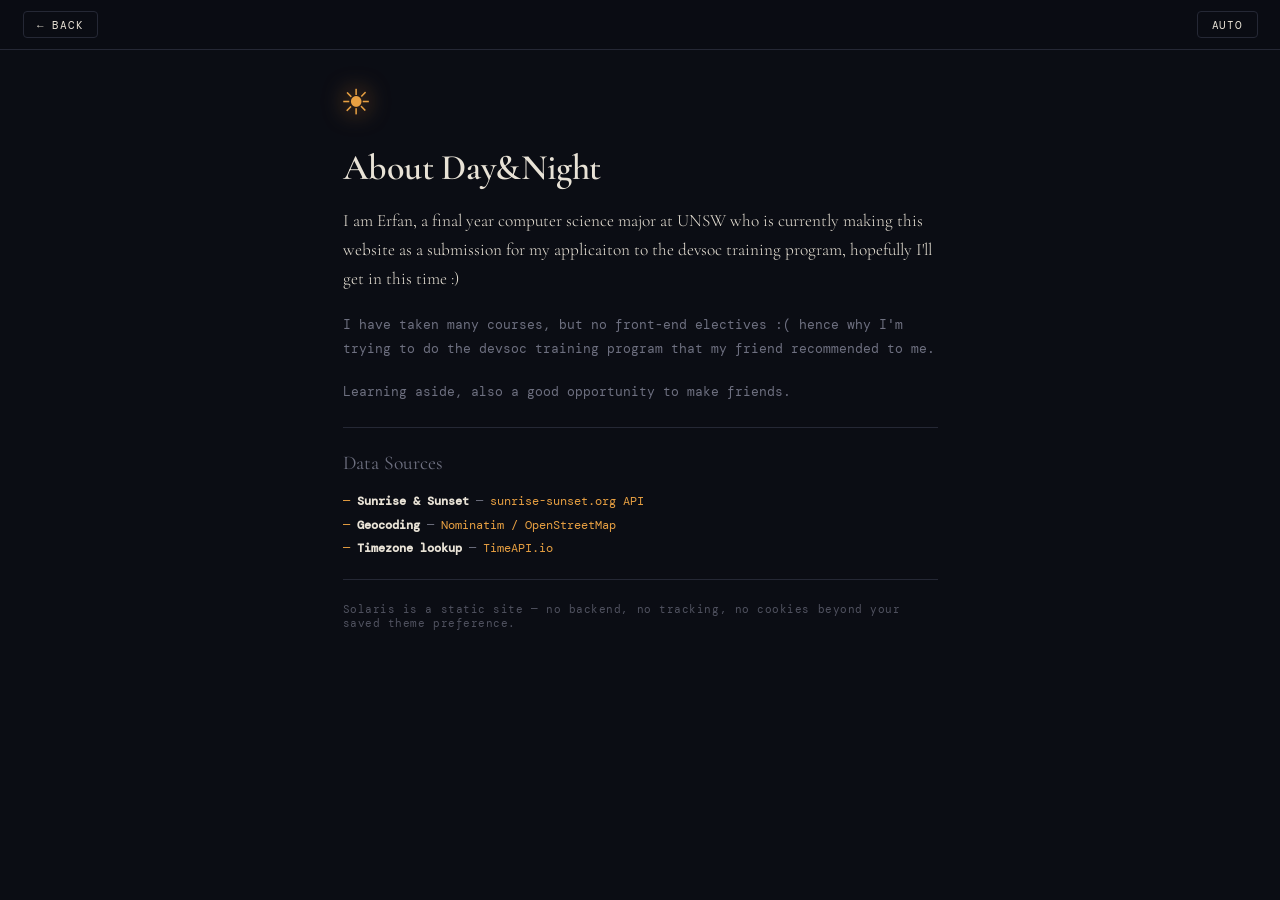
==== about.html @ 629b4152 "Create about.html" ====
<!DOCTYPE html>
<html lang="en">
<head>
  <meta charset="UTF-8" />
  <meta name="viewport" content="width=device-width, initial-scale=1.0" />
  <title>About Day&Night</title>
  <link rel="preconnect" href="https://fonts.googleapis.com" />
  <link rel="preconnect" href="https://fonts.gstatic.com" crossorigin />
  <link href="https://fonts.googleapis.com/css2?family=Cormorant+Garamond:wght@300;400;600&family=DM+Mono:wght@300;400&display=swap" rel="stylesheet" />
  <link rel="stylesheet" href="styles.css" />
</head>
<body>

  <header class="site-header">
    <div class="header-left">
      <a href="index.html" class="about-btn">← Back</a>
    </div>
    <div class="header-right">
      <button id="theme-toggle" class="theme-btn">Auto</button>
    </div>
  </header>

  <main class="main-content about-main">
    <article class="about-article">
      <div class="about-ornament">☀</div>
      <h1 class="about-title">About Day&Night</h1>
      <p class="about-lead">
        I am Erfan, a final year computer science major at UNSW who is currently making this website as a submission for my applicaiton to the devsoc training program, hopefully I'll get in this time :)
      </p>
      <p class="about-body">I have taken many courses, but no front-end electives :(

      hence why I'm trying to do the devsoc training program that my friend recommended to me.
      </p>
      <p class="about-body">Learning aside, also a good opportunity to make friends.
      </p>
      <hr class="about-rule" />
      <h2 class="about-subtitle">Data Sources</h2>
      <ul class="about-list">
        <li><strong>Sunrise &amp; Sunset</strong> — <a href="https://sunrise-sunset.org/api" target="_blank" rel="noopener">sunrise-sunset.org API</a></li>
        <li><strong>Geocoding</strong> — <a href="https://nominatim.openstreetmap.org/" target="_blank" rel="noopener">Nominatim / OpenStreetMap</a></li>
        <li><strong>Timezone lookup</strong> — <a href="https://timeapi.io/" target="_blank" rel="noopener">TimeAPI.io</a></li>
      </ul>
      <hr class="about-rule" />
      <p class="about-small">
        Solaris is a static site — no backend, no tracking, no cookies beyond your saved theme preference.
      </p>
    </article>
  </main>

  <script src="script.js"></script>
</body>
</html>
---- styles.css ----
/* ============================================================
   Day&Night — styles.css
   Credit to Erfan Gheibi
   29/05/2026
   Made for Devsoc training program application
   Cormorant Garamond (display) + DM Mono (data/mono)
   ============================================================ */

/* ---------- CSS Variables ---------- */
:root {
  /* Day palette */
  --day-bg:            #fdf6ec;
  --day-bg-alt:        #f5ead8;
  --day-text:          #1a1208;
  --day-muted:         #7a6348;
  --day-border:        #d8c9b0;
  --day-accent:        #c8721a;
  --day-accent-soft:   #f0a840;
  --day-fill-start:    #f5c842;
  --day-fill-end:      #e8721a;
  --day-track:         #e8d9c2;
  --day-header-bg:     rgba(253,246,236,0.88);

  /* Night palette */
  --night-bg:          #0b0d14;
  --night-bg-alt:      #131620;
  --night-text:        #e8e2d6;
  --night-muted:       #6e7080;
  --night-border:      #252835;
  --night-accent:      #e8a042;
  --night-accent-soft: #c87830;
  --night-fill-start:  #2c3a6e;
  --night-fill-end:    #e8a042;
  --night-track:       #1c1f2e;
  --night-header-bg:   rgba(11,13,20,0.88);

  /* Applied (default = day) */
  --bg:            var(--day-bg);
  --bg-alt:        var(--day-bg-alt);
  --text:          var(--day-text);
  --muted:         var(--day-muted);
  --border:        var(--day-border);
  --accent:        var(--day-accent);
  --accent-soft:   var(--day-accent-soft);
  --fill-start:    var(--day-fill-start);
  --fill-end:      var(--day-fill-end);
  --track:         var(--day-track);
  --header-bg:     var(--day-header-bg);

  --font-display: 'Cormorant Garamond', Georgia, serif;
  --font-mono:    'DM Mono', 'Courier New', monospace;

  --radius-sm: 4px;
  --radius-md: 8px;
  --radius-lg: 16px;
  --transition: 0.35s ease;
}

body.theme-night {
  --bg:            var(--night-bg);
  --bg-alt:        var(--night-bg-alt);
  --text:          var(--night-text);
  --muted:         var(--night-muted);
  --border:        var(--night-border);
  --accent:        var(--night-accent);
  --accent-soft:   var(--night-accent-soft);
  --fill-start:    var(--night-fill-start);
  --fill-end:      var(--night-fill-end);
  --track:         var(--night-track);
  --header-bg:     var(--night-header-bg);
}

/* ---------- Reset & Base ---------- */
*, *::before, *::after { box-sizing: border-box; margin: 0; padding: 0; }

html {
  font-size: 15px;
  -webkit-font-smoothing: antialiased;
}

body {
  background-color: var(--bg);
  color: var(--text);
  font-family: var(--font-mono);
  min-height: 100vh;
  display: flex;
  flex-direction: column;
  transition: background-color var(--transition), color var(--transition);
}

a { color: var(--accent); text-decoration: none; }
a:hover { text-decoration: underline; }

/* ---------- Header ---------- */
.site-header {
  position: sticky;
  top: 0;
  z-index: 100;
  background: var(--header-bg);
  backdrop-filter: blur(12px);
  -webkit-backdrop-filter: blur(12px);
  border-bottom: 1px solid var(--border);
  display: flex;
  align-items: center;
  justify-content: space-between;
  padding: 0.75rem 1.5rem;
  transition: background var(--transition), border-color var(--transition);
}

.header-left, .header-right {
  display: flex;
  align-items: center;
  gap: 0.75rem;
}

.site-logo {
  font-family: var(--font-display);
  font-size: 1.3rem;
  font-weight: 600;
  letter-spacing: 0.04em;
  color: var(--accent);
}

/* Shared button style */
.about-btn, .theme-btn, .search-btn {
  font-family: var(--font-mono);
  font-size: 0.72rem;
  font-weight: 400;
  letter-spacing: 0.08em;
  text-transform: uppercase;
  padding: 0.35rem 0.9rem;
  border: 1px solid var(--border);
  border-radius: var(--radius-sm);
  background: transparent;
  color: var(--text);
  cursor: pointer;
  transition: background var(--transition), border-color var(--transition), color var(--transition), transform 0.1s;
}
.about-btn:hover, .theme-btn:hover, .search-btn:hover {
  background: var(--bg-alt);
  border-color: var(--accent);
  color: var(--accent);
  text-decoration: none;
}
.about-btn:active, .theme-btn:active, .search-btn:active { transform: scale(0.97); }

.theme-btn {
  min-width: 60px;
}

/* ---------- Main ---------- */
.main-content {
  flex: 1;
  max-width: 860px;
  width: 100%;
  margin: 0 auto;
  padding: 2rem 1.5rem 3rem;
  display: flex;
  flex-direction: column;
  gap: 2.5rem;
}

/* ---------- Sun Progress Bar ---------- */
.sunbar-section {
  display: flex;
  flex-direction: column;
  gap: 0.6rem;
}

.sunbar-meta {
  display: flex;
  justify-content: space-between;
  align-items: baseline;
  font-size: 0.7rem;
  color: var(--muted);
  letter-spacing: 0.06em;
  text-transform: uppercase;
}

.sunbar-center-label {
  font-family: var(--font-display);
  font-size: 0.85rem;
  font-weight: 400;
  text-transform: none;
  letter-spacing: 0.02em;
  color: var(--muted);
}

.sunbar-label span {
  font-family: var(--font-display);
  font-size: 1rem;
  font-weight: 600;
  color: var(--text);
  margin-left: 0.3rem;
  letter-spacing: 0;
  text-transform: none;
}

.sunbar-track {
  position: relative;
  height: 12px;
  background: var(--track);
  border-radius: 100px;
  overflow: visible;
  transition: background var(--transition);
}

.sunbar-fill {
  position: absolute;
  left: 0;
  top: 0;
  height: 100%;
  background: linear-gradient(90deg, var(--fill-start), var(--fill-end));
  border-radius: 100px;
  width: 0%;
  transition: width 0.8s cubic-bezier(0.4, 0, 0.2, 1);
}

.sun-icon {
  position: absolute;
  top: 50%;
  transform: translate(-50%, -50%);
  font-size: 1.4rem;
  line-height: 1;
  left: 0%;
  transition: left 0.8s cubic-bezier(0.4, 0, 0.2, 1);
  filter: drop-shadow(0 0 6px var(--accent-soft));
  pointer-events: none;
  z-index: 2;
}

.sunbar-horizon {
  position: absolute;
  top: 50%;
  transform: translateY(-50%);
  width: 2px;
  height: 20px;
  background: var(--border);
  border-radius: 1px;
}
.sunbar-horizon-left  { left: 0; }
.sunbar-horizon-right { right: 0; }

.sunbar-progress-text {
  text-align: center;
  font-size: 0.68rem;
  letter-spacing: 0.1em;
  text-transform: uppercase;
  color: var(--muted);
}

/* ---------- Search Section ---------- */
.search-section {
  display: flex;
  flex-direction: column;
  gap: 0.5rem;
}

.search-inner {
  display: flex;
  gap: 0.5rem;
}

.location-input {
  flex: 1;
  font-family: var(--font-mono);
  font-size: 0.85rem;
  padding: 0.6rem 1rem;
  border: 1px solid var(--border);
  border-radius: var(--radius-sm);
  background: var(--bg-alt);
  color: var(--text);
  outline: none;
  transition: border-color var(--transition), background var(--transition), box-shadow var(--transition);
  letter-spacing: 0.02em;
}
.location-input::placeholder { color: var(--muted); }
.location-input:focus {
  border-color: var(--accent);
  box-shadow: 0 0 0 3px color-mix(in srgb, var(--accent) 15%, transparent);
}

.search-btn {
  display: flex;
  align-items: center;
  gap: 0.4rem;
  padding: 0.6rem 1.2rem;
  background: var(--accent);
  border-color: var(--accent);
  color: var(--bg);
  font-weight: 400;
}
.search-btn:hover {
  background: var(--accent-soft);
  border-color: var(--accent-soft);
  color: var(--bg);
}

.search-btn-spinner {
  animation: spin 1s linear infinite;
  display: inline-block;
}
@keyframes spin {
  from { transform: rotate(0deg); }
  to   { transform: rotate(360deg); }
}

.search-error {
  font-size: 0.72rem;
  color: #e05050;
  letter-spacing: 0.04em;
  padding: 0.3rem 0;
}

/* ---------- Table Section ---------- */
.table-section {
  display: flex;
  flex-direction: column;
  gap: 0.75rem;
  flex: 1;
}

.table-header-row {
  display: flex;
  justify-content: space-between;
  align-items: baseline;
}

.table-title {
  font-family: var(--font-display);
  font-size: 1.2rem;
  font-weight: 600;
  letter-spacing: 0.02em;
}

.table-subtitle {
  font-size: 0.68rem;
  color: var(--muted);
  letter-spacing: 0.08em;
  text-transform: uppercase;
}

.table-scroll-container {
  border: 1px solid var(--border);
  border-radius: var(--radius-md);
  overflow-y: auto;
  max-height: 460px;
  transition: border-color var(--transition);
  background: var(--bg-alt);
}

/* Custom scrollbar */
.table-scroll-container::-webkit-scrollbar { width: 6px; }
.table-scroll-container::-webkit-scrollbar-track { background: transparent; }
.table-scroll-container::-webkit-scrollbar-thumb {
  background: var(--border);
  border-radius: 3px;
}
.table-scroll-container::-webkit-scrollbar-thumb:hover {
  background: var(--muted);
}

.sun-table {
  width: 100%;
  border-collapse: collapse;
  font-size: 0.8rem;
}

.sun-table thead {
  position: sticky;
  top: 0;
  z-index: 10;
}

.sun-table th {
  background: var(--bg-alt);
  color: var(--muted);
  font-size: 0.65rem;
  font-weight: 400;
  letter-spacing: 0.12em;
  text-transform: uppercase;
  padding: 0.75rem 1rem;
  text-align: left;
  border-bottom: 1px solid var(--border);
  white-space: nowrap;
}

.sun-table td {
  padding: 0.7rem 1rem;
  border-bottom: 1px solid var(--border);
  vertical-align: top;
  line-height: 1.6;
  transition: background var(--transition);
}

.sun-table tbody tr:last-child td {
  border-bottom: none;
}

.sun-table tbody tr:hover td {
  background: color-mix(in srgb, var(--accent) 5%, transparent);
}

.sun-table tbody tr.today-row td {
  background: color-mix(in srgb, var(--accent) 8%, transparent);
}

/* Stacked cell lines */
.cell-line-1 {
  display: block;
  color: var(--text);
  font-weight: 400;
}
.cell-line-2 {
  display: block;
  font-size: 0.72rem;
  color: var(--muted);
  margin-top: 0.1rem;
}

/* Date column */
.date-col {
  font-family: var(--font-display);
  font-size: 1.05rem;
  font-weight: 600;
  white-space: nowrap;
}
.date-dow {
  display: block;
  font-family: var(--font-mono);
  font-size: 0.62rem;
  font-weight: 300;
  color: var(--muted);
  letter-spacing: 0.08em;
  text-transform: uppercase;
  margin-top: 0.1rem;
}

/* Day length column */
.daylength-col {
  font-family: var(--font-display);
  font-size: 1rem;
  font-weight: 600;
  white-space: nowrap;
  color: var(--accent);
}

/* Empty state */
.table-empty-row td {
  border-bottom: none !important;
  background: transparent !important;
}
.empty-state {
  display: flex;
  flex-direction: column;
  align-items: center;
  gap: 0.75rem;
  padding: 3.5rem 1rem;
  color: var(--muted);
  font-size: 0.8rem;
  letter-spacing: 0.06em;
  text-transform: uppercase;
}
.empty-icon {
  font-size: 2.5rem;
  opacity: 0.3;
  animation: pulse 3s ease-in-out infinite;
}
@keyframes pulse {
  0%, 100% { opacity: 0.3; }
  50%       { opacity: 0.6; }
}

/* Loading rows */
.loading-row td {
  padding: 0.6rem 1rem;
  color: var(--muted);
}
.loading-shimmer {
  height: 12px;
  border-radius: 4px;
  background: linear-gradient(90deg, var(--border) 25%, var(--bg) 50%, var(--border) 75%);
  background-size: 200% 100%;
  animation: shimmer 1.4s infinite;
}
@keyframes shimmer {
  0%   { background-position: 200% 0; }
  100% { background-position: -200% 0; }
}

/* ---------- About Page ---------- */
.about-main {
  max-width: 640px;
}

.about-article {
  display: flex;
  flex-direction: column;
  gap: 1.25rem;
}

.about-ornament {
  font-size: 3rem;
  color: var(--accent);
  filter: drop-shadow(0 0 12px var(--accent-soft));
  line-height: 1;
  margin-bottom: 0.25rem;
}

.about-title {
  font-family: var(--font-display);
  font-size: 2.4rem;
  font-weight: 600;
  line-height: 1.1;
  letter-spacing: -0.01em;
}

.about-subtitle {
  font-family: var(--font-display);
  font-size: 1.3rem;
  font-weight: 400;
  color: var(--muted);
}

.about-lead {
  font-family: var(--font-display);
  font-size: 1.15rem;
  line-height: 1.7;
  color: var(--text);
  font-weight: 300;
}

.about-body {
  font-size: 0.88rem;
  line-height: 1.85;
  color: var(--muted);
}

.about-body em { font-style: italic; color: var(--text); }

.about-rule {
  border: none;
  border-top: 1px solid var(--border);
  margin: 0.25rem 0;
}

.about-list {
  list-style: none;
  display: flex;
  flex-direction: column;
  gap: 0.5rem;
  font-size: 0.82rem;
  color: var(--muted);
}
.about-list li::before { content: "— "; color: var(--accent); }
.about-list strong { color: var(--text); }
.about-list a { color: var(--accent); }

.about-small {
  font-size: 0.72rem;
  color: var(--muted);
  letter-spacing: 0.05em;
  opacity: 0.7;
}

/* ---------- Responsive ---------- */
@media (max-width: 560px) {
  .main-content { padding: 1.25rem 1rem 2.5rem; gap: 1.75rem; }
  .site-header { padding: 0.65rem 1rem; }
  .sun-table th, .sun-table td { padding: 0.6rem 0.65rem; }
  .sun-table { font-size: 0.75rem; }
  .search-inner { flex-direction: column; }
  .search-btn { width: 100%; justify-content: center; }
  .table-scroll-container { max-height: 360px; }
  .sunbar-meta { flex-wrap: wrap; gap: 0.25rem; }
  .sunbar-center-label { order: -1; width: 100%; text-align: center; }
}
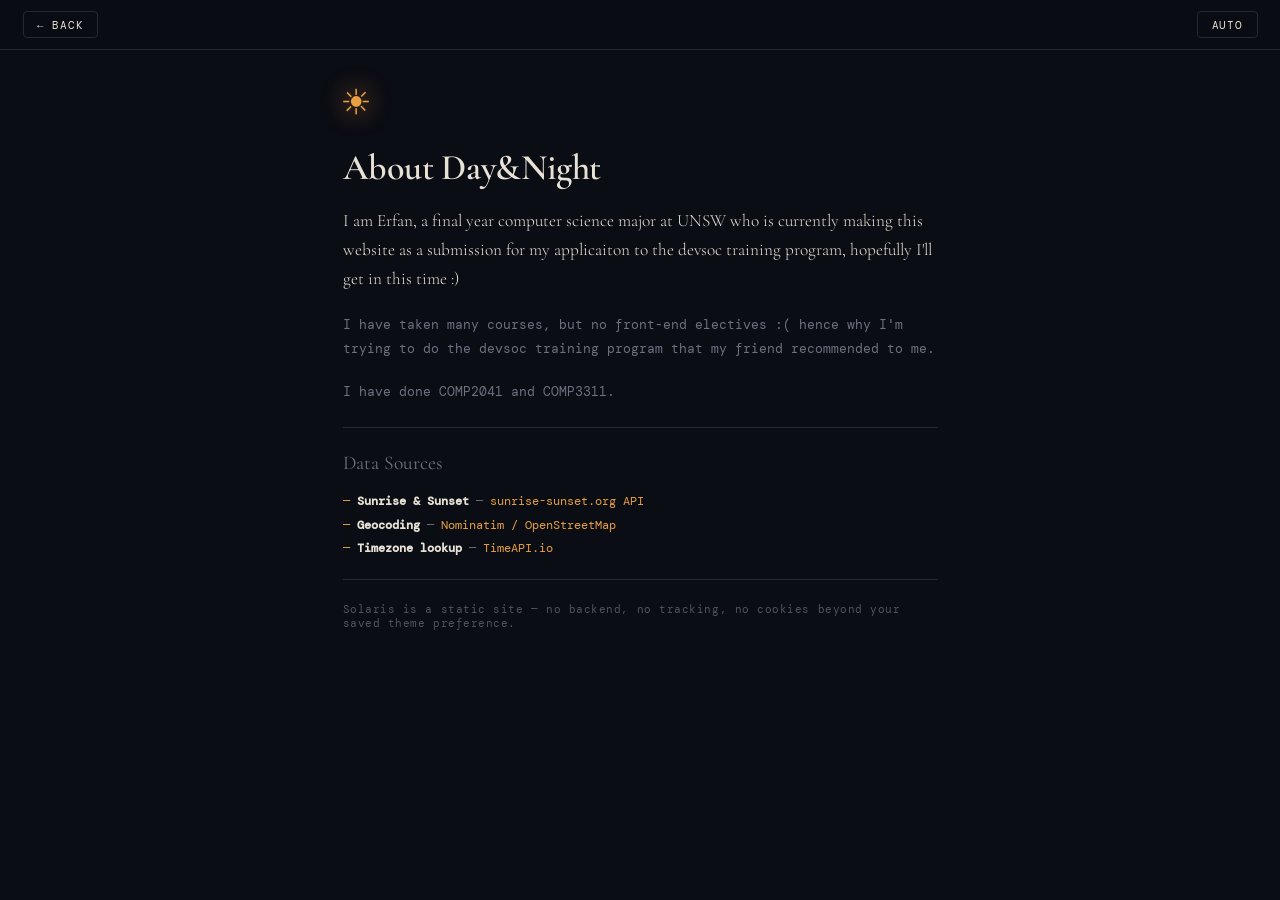
==== commit 7840e77c: "Update about.html 2041 and 3311" ====
--- a/about.html
+++ b/about.html
@@ -27,11 +27,9 @@
       <p class="about-lead">
         I am Erfan, a final year computer science major at UNSW who is currently making this website as a submission for my applicaiton to the devsoc training program, hopefully I'll get in this time :)
       </p>
-      <p class="about-body">I have taken many courses, but no front-end electives :(
-
-      hence why I'm trying to do the devsoc training program that my friend recommended to me.
+      <p class="about-body">I have taken many courses, but no front-end electives :( hence why I'm trying to do the devsoc training program that my friend recommended to me.
       </p>
-      <p class="about-body">Learning aside, also a good opportunity to make friends.
+      <p class="about-body">I have done COMP2041 and COMP3311.
       </p>
       <hr class="about-rule" />
       <h2 class="about-subtitle">Data Sources</h2>
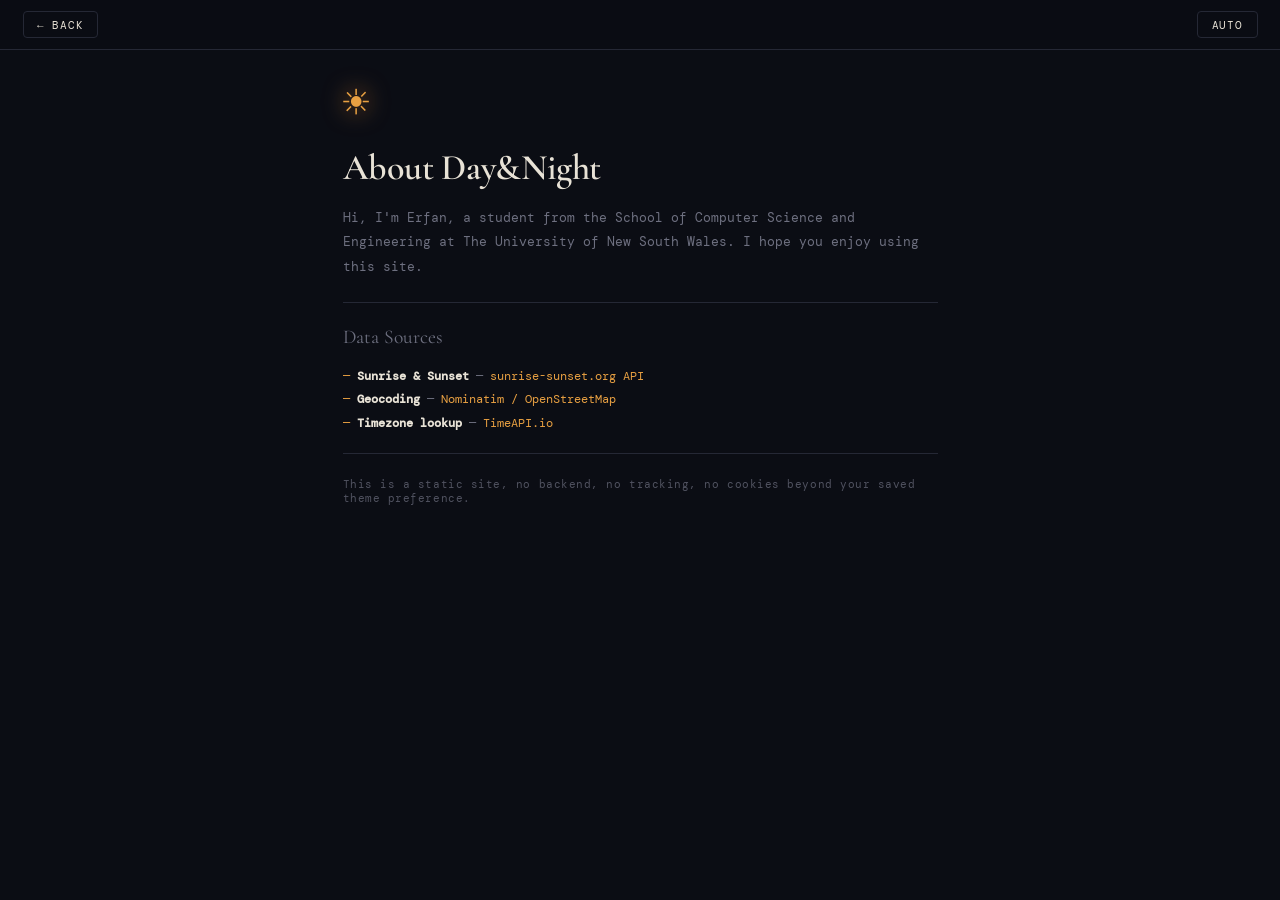
==== commit bb14a14d: "Update about.html" ====
--- a/about.html
+++ b/about.html
@@ -24,12 +24,8 @@
     <article class="about-article">
       <div class="about-ornament">☀</div>
       <h1 class="about-title">About Day&Night</h1>
-      <p class="about-lead">
-        I am Erfan, a final year computer science major at UNSW who is currently making this website as a submission for my applicaiton to the devsoc training program, hopefully I'll get in this time :)
-      </p>
-      <p class="about-body">I have taken many courses, but no front-end electives :( hence why I'm trying to do the devsoc training program that my friend recommended to me.
-      </p>
-      <p class="about-body">I have done COMP2041 and COMP3311.
+      <p class="about-body">
+        Hi, I'm Erfan, a student from the School of Computer Science and Engineering at The University of New South Wales. I hope you enjoy using this site.
       </p>
       <hr class="about-rule" />
       <h2 class="about-subtitle">Data Sources</h2>
@@ -40,7 +36,7 @@
       </ul>
       <hr class="about-rule" />
       <p class="about-small">
-        Solaris is a static site — no backend, no tracking, no cookies beyond your saved theme preference.
+        This is a static site, no backend, no tracking, no cookies beyond your saved theme preference.
       </p>
     </article>
   </main>
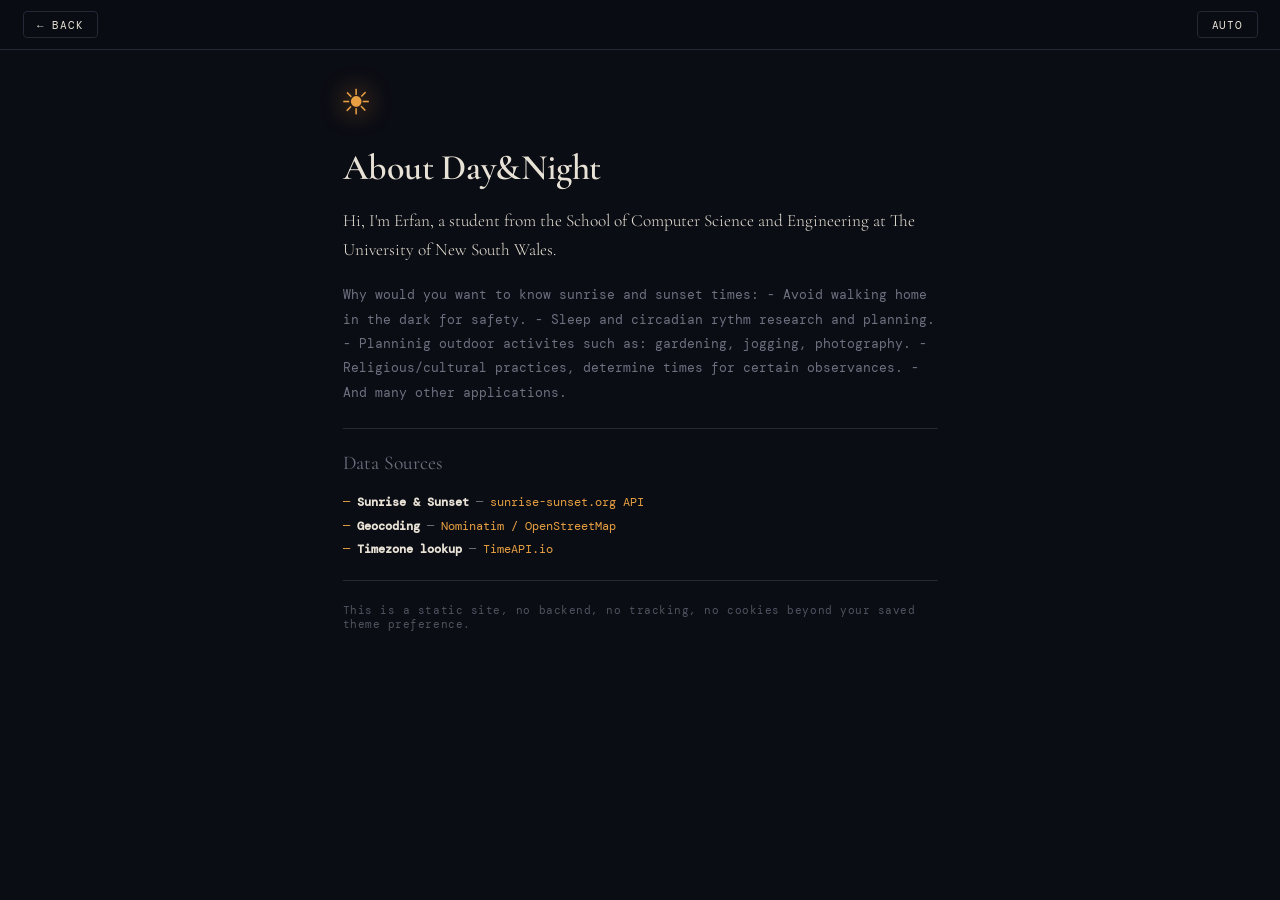
==== commit e5190c22: "Update about.html applications" ====
--- a/about.html
+++ b/about.html
@@ -24,8 +24,16 @@
     <article class="about-article">
       <div class="about-ornament">☀</div>
       <h1 class="about-title">About Day&Night</h1>
+      <p class="about-lead">
+        Hi, I'm Erfan, a student from the School of Computer Science and Engineering at The University of New South Wales.
+      </p>
       <p class="about-body">
-        Hi, I'm Erfan, a student from the School of Computer Science and Engineering at The University of New South Wales. I hope you enjoy using this site.
+        Why would you want to know sunrise and sunset times:
+        - Avoid walking home in the dark for safety.
+        - Sleep and circadian rythm research and planning.
+        - Planninig outdoor activites such as: gardening, jogging, photography.
+        - Religious/cultural practices, determine times for certain observances.
+        - And many other applications.
       </p>
       <hr class="about-rule" />
       <h2 class="about-subtitle">Data Sources</h2>
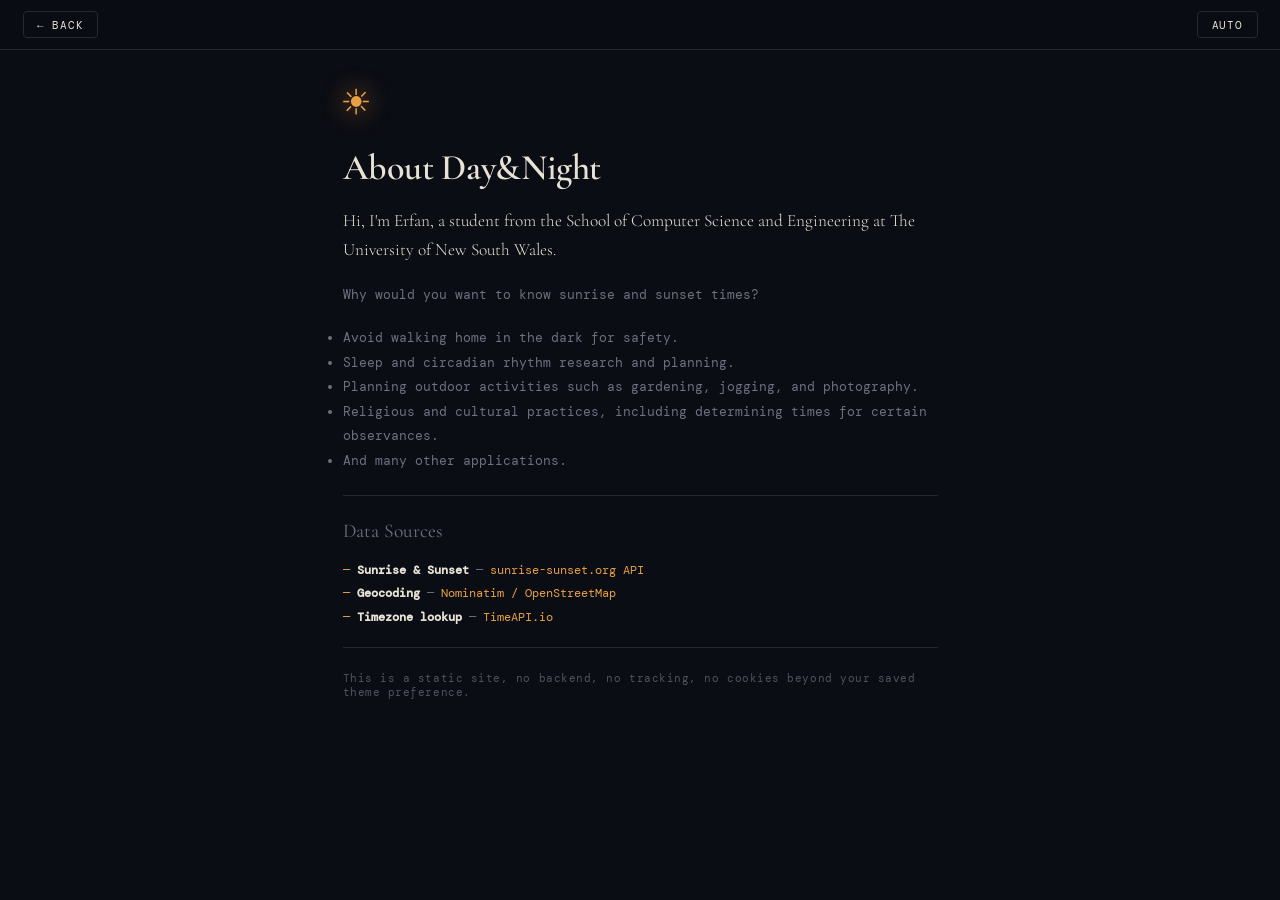
==== commit 7ea2bed9: "Update about.html" ====
--- a/about.html
+++ b/about.html
@@ -28,13 +28,16 @@
         Hi, I'm Erfan, a student from the School of Computer Science and Engineering at The University of New South Wales.
       </p>
       <p class="about-body">
-        Why would you want to know sunrise and sunset times:
-        - Avoid walking home in the dark for safety.
-        - Sleep and circadian rythm research and planning.
-        - Planninig outdoor activites such as: gardening, jogging, photography.
-        - Religious/cultural practices, determine times for certain observances.
-        - And many other applications.
+        Why would you want to know sunrise and sunset times?
       </p>
+      
+      <ul class="about-body">
+        <li>Avoid walking home in the dark for safety.</li>
+        <li>Sleep and circadian rhythm research and planning.</li>
+        <li>Planning outdoor activities such as gardening, jogging, and photography.</li>
+        <li>Religious and cultural practices, including determining times for certain observances.</li>
+        <li>And many other applications.</li>
+      </ul>
       <hr class="about-rule" />
       <h2 class="about-subtitle">Data Sources</h2>
       <ul class="about-list">
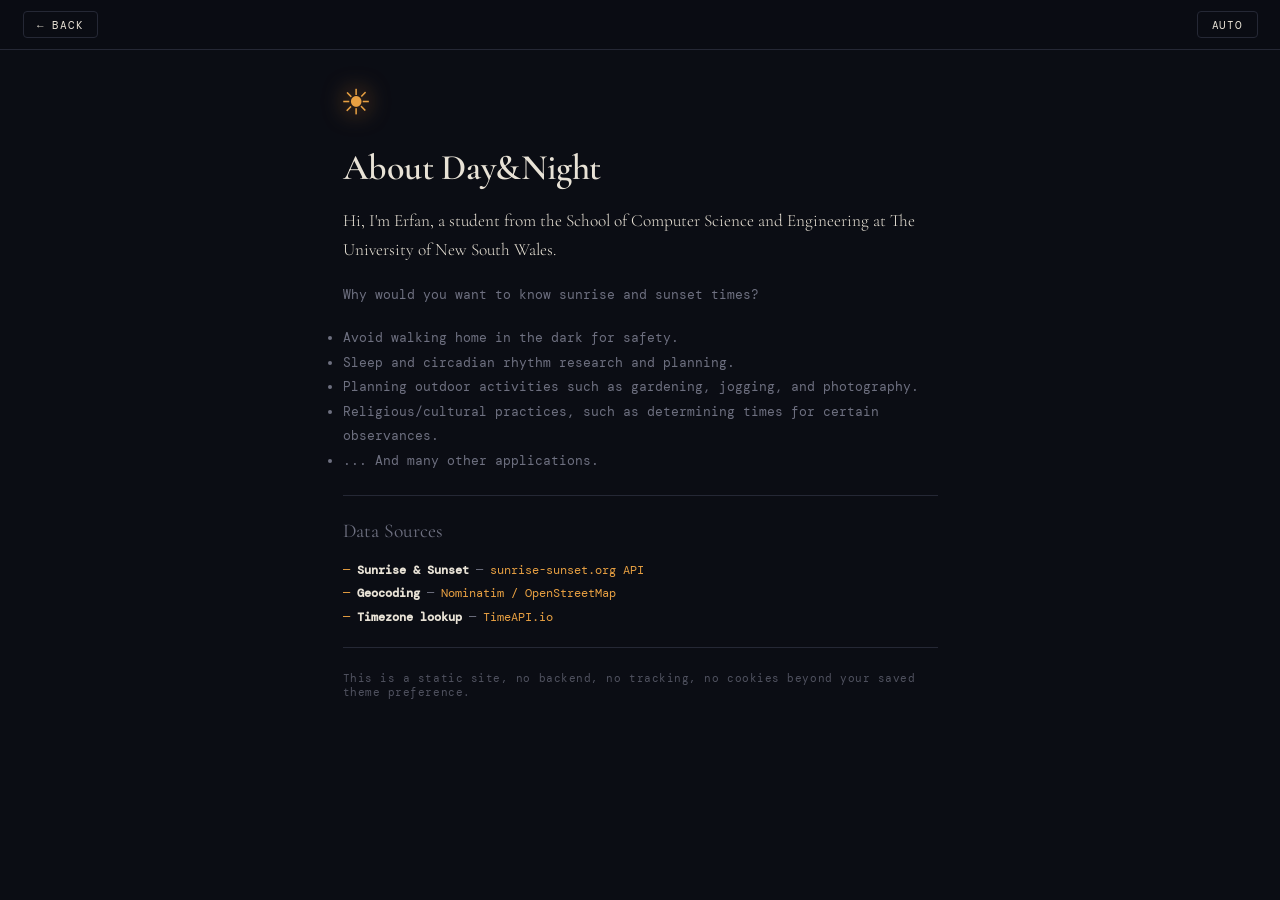
==== commit 5b710ff1: "Update about.html" ====
--- a/about.html
+++ b/about.html
@@ -35,8 +35,8 @@
         <li>Avoid walking home in the dark for safety.</li>
         <li>Sleep and circadian rhythm research and planning.</li>
         <li>Planning outdoor activities such as gardening, jogging, and photography.</li>
-        <li>Religious and cultural practices, including determining times for certain observances.</li>
-        <li>And many other applications.</li>
+        <li>Religious/cultural practices, such as determining times for certain observances.</li>
+        <li> ... And many other applications.</li>
       </ul>
       <hr class="about-rule" />
       <h2 class="about-subtitle">Data Sources</h2>
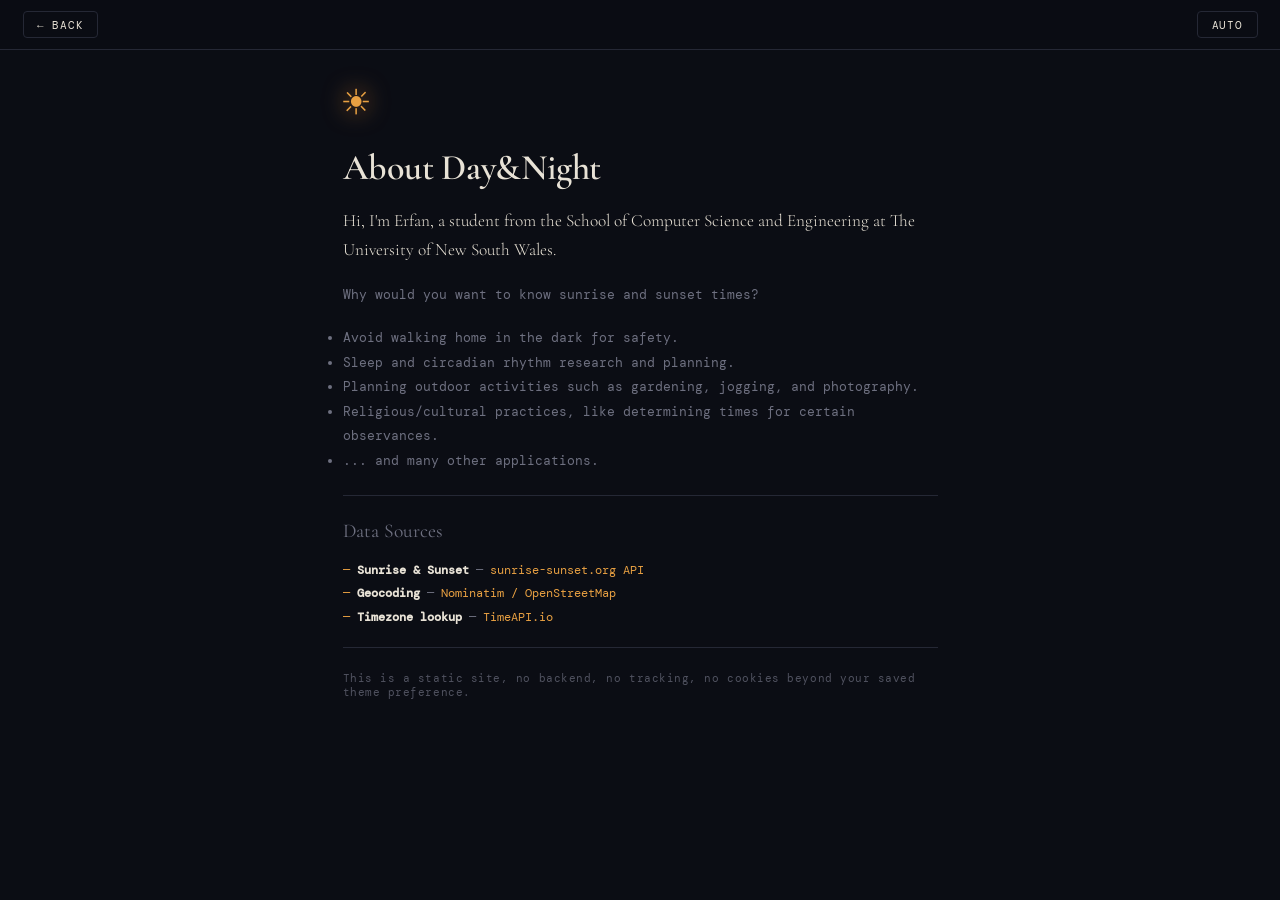
==== commit df62789c: "Update about.html" ====
--- a/about.html
+++ b/about.html
@@ -35,8 +35,8 @@
         <li>Avoid walking home in the dark for safety.</li>
         <li>Sleep and circadian rhythm research and planning.</li>
         <li>Planning outdoor activities such as gardening, jogging, and photography.</li>
-        <li>Religious/cultural practices, such as determining times for certain observances.</li>
-        <li> ... And many other applications.</li>
+        <li>Religious/cultural practices, like determining times for certain observances.</li>
+        <li> ... and many other applications.</li>
       </ul>
       <hr class="about-rule" />
       <h2 class="about-subtitle">Data Sources</h2>
